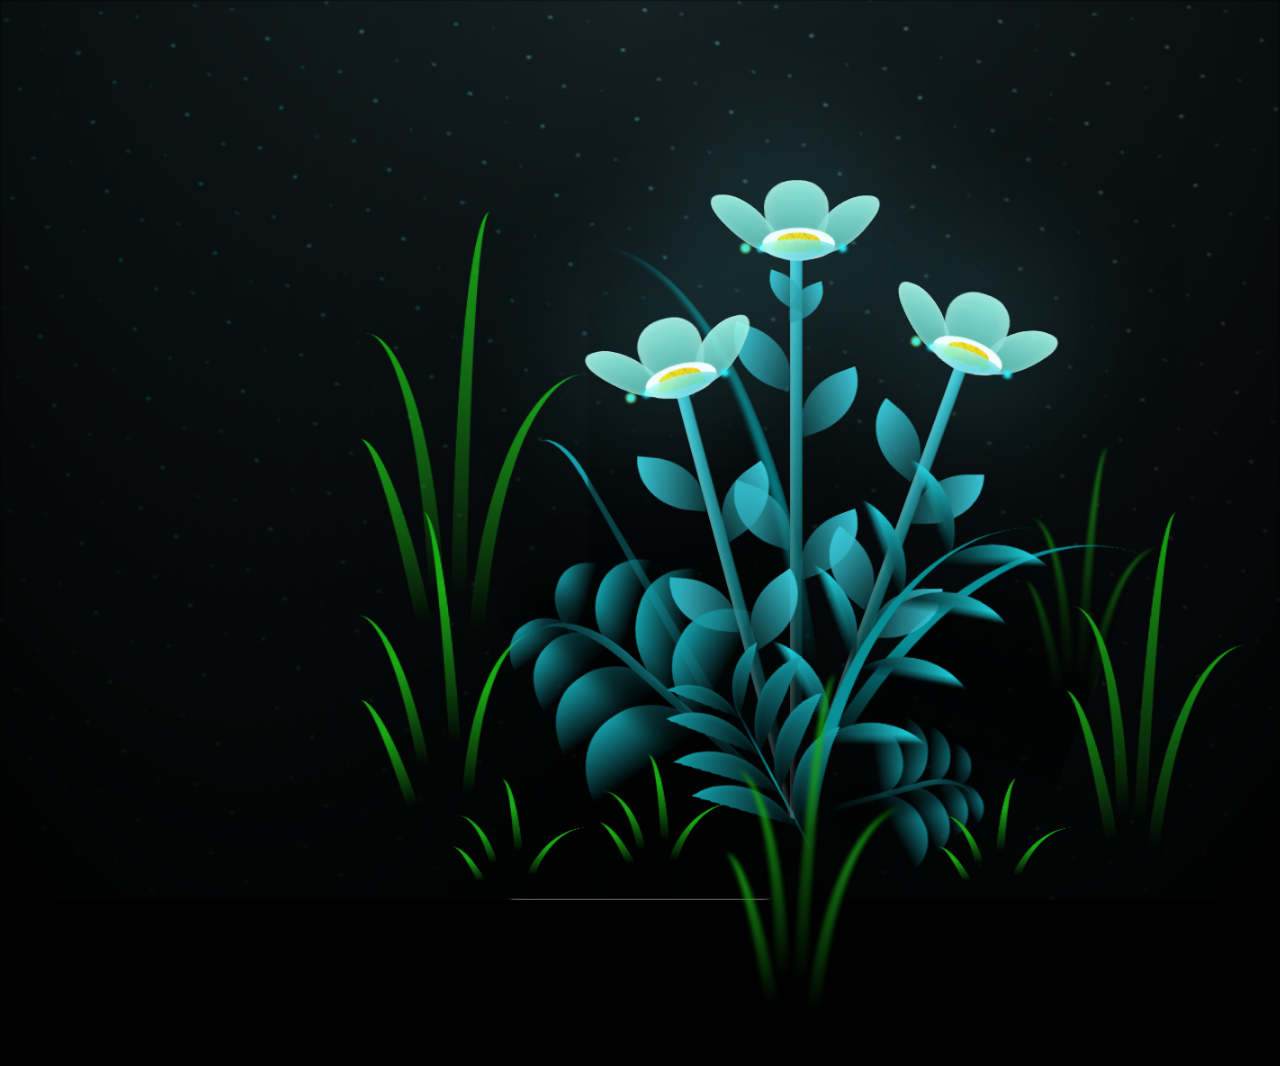
==== flower.html @ 0906700d "Update flower.html" ====
<!DOCTYPE html>
<html lang="en" >
<head>
  <meta charset="UTF-8">
  <title>my gift</title>
  
  <link rel="stylesheet" href="./flower.css">
 
</head>
<body>
<!-- partial:index.partial.html -->
    
<body class="not-loaded">
      <audio id="background-music" controls autoplay loop>
        <source src="fallen.mp3" type="audio/mp3"> </audio>
  
  <div class="night"></div>
  <div class="flowers">
    <div class="flower flower--1">
      <div class="flower__leafs flower__leafs--1">
        <div class="flower__leaf flower__leaf--1"></div>
        <div class="flower__leaf flower__leaf--2"></div>
        <div class="flower__leaf flower__leaf--3"></div>
        <div class="flower__leaf flower__leaf--4"></div>
        <div class="flower__white-circle"></div>

        <div class="flower__light flower__light--1"></div>
        <div class="flower__light flower__light--2"></div>
        <div class="flower__light flower__light--3"></div>
        <div class="flower__light flower__light--4"></div>
        <div class="flower__light flower__light--5"></div>
        <div class="flower__light flower__light--6"></div>
        <div class="flower__light flower__light--7"></div>
        <div class="flower__light flower__light--8"></div>

      </div>
      <div class="flower__line">
        <div class="flower__line__leaf flower__line__leaf--1"></div>
        <div class="flower__line__leaf flower__line__leaf--2"></div>
        <div class="flower__line__leaf flower__line__leaf--3"></div>
        <div class="flower__line__leaf flower__line__leaf--4"></div>
        <div class="flower__line__leaf flower__line__leaf--5"></div>
        <div class="flower__line__leaf flower__line__leaf--6"></div>
      </div>
    </div>

    <div class="flower flower--2">
      <div class="flower__leafs flower__leafs--2">
        <div class="flower__leaf flower__leaf--1"></div>
        <div class="flower__leaf flower__leaf--2"></div>
        <div class="flower__leaf flower__leaf--3"></div>
        <div class="flower__leaf flower__leaf--4"></div>
        <div class="flower__white-circle"></div>

        <div class="flower__light flower__light--1"></div>
        <div class="flower__light flower__light--2"></div>
        <div class="flower__light flower__light--3"></div>
        <div class="flower__light flower__light--4"></div>
        <div class="flower__light flower__light--5"></div>
        <div class="flower__light flower__light--6"></div>
        <div class="flower__light flower__light--7"></div>
        <div class="flower__light flower__light--8"></div>

      </div>
      <div class="flower__line">
        <div class="flower__line__leaf flower__line__leaf--1"></div>
        <div class="flower__line__leaf flower__line__leaf--2"></div>
        <div class="flower__line__leaf flower__line__leaf--3"></div>
        <div class="flower__line__leaf flower__line__leaf--4"></div>
      </div>
    </div>

    <div class="flower flower--3">
      <div class="flower__leafs flower__leafs--3">
        <div class="flower__leaf flower__leaf--1"></div>
        <div class="flower__leaf flower__leaf--2"></div>
        <div class="flower__leaf flower__leaf--3"></div>
        <div class="flower__leaf flower__leaf--4"></div>
        <div class="flower__white-circle"></div>

        <div class="flower__light flower__light--1"></div>
        <div class="flower__light flower__light--2"></div>
        <div class="flower__light flower__light--3"></div>
        <div class="flower__light flower__light--4"></div>
        <div class="flower__light flower__light--5"></div>
        <div class="flower__light flower__light--6"></div>
        <div class="flower__light flower__light--7"></div>
        <div class="flower__light flower__light--8"></div>

      </div>
      <div class="flower__line">
        <div class="flower__line__leaf flower__line__leaf--1"></div>
        <div class="flower__line__leaf flower__line__leaf--2"></div>
        <div class="flower__line__leaf flower__line__leaf--3"></div>
        <div class="flower__line__leaf flower__line__leaf--4"></div>
      </div>
    </div>

    <div class="grow-ans" style="--d:1.2s">
      <div class="flower__g-long">
        <div class="flower__g-long__top"></div>
        <div class="flower__g-long__bottom"></div>
      </div>
    </div>

    <div class="growing-grass">
      <div class="flower__grass flower__grass--1">
        <div class="flower__grass--top"></div>
        <div class="flower__grass--bottom"></div>
        <div class="flower__grass__leaf flower__grass__leaf--1"></div>
        <div class="flower__grass__leaf flower__grass__leaf--2"></div>
        <div class="flower__grass__leaf flower__grass__leaf--3"></div>
        <div class="flower__grass__leaf flower__grass__leaf--4"></div>
        <div class="flower__grass__leaf flower__grass__leaf--5"></div>
        <div class="flower__grass__leaf flower__grass__leaf--6"></div>
        <div class="flower__grass__leaf flower__grass__leaf--7"></div>
        <div class="flower__grass__leaf flower__grass__leaf--8"></div>
        <div class="flower__grass__overlay"></div>
      </div>
    </div>

    <div class="growing-grass">
      <div class="flower__grass flower__grass--2">
        <div class="flower__grass--top"></div>
        <div class="flower__grass--bottom"></div>
        <div class="flower__grass__leaf flower__grass__leaf--1"></div>
        <div class="flower__grass__leaf flower__grass__leaf--2"></div>
        <div class="flower__grass__leaf flower__grass__leaf--3"></div>
        <div class="flower__grass__leaf flower__grass__leaf--4"></div>
        <div class="flower__grass__leaf flower__grass__leaf--5"></div>
        <div class="flower__grass__leaf flower__grass__leaf--6"></div>
        <div class="flower__grass__leaf flower__grass__leaf--7"></div>
        <div class="flower__grass__leaf flower__grass__leaf--8"></div>
        <div class="flower__grass__overlay"></div>
      </div>
    </div>

    <div class="grow-ans" style="--d:2.4s">
      <div class="flower__g-right flower__g-right--1">
        <div class="leaf"></div>
      </div>
    </div>

    <div class="grow-ans" style="--d:2.8s">
      <div class="flower__g-right flower__g-right--2">
        <div class="leaf"></div>
      </div>
    </div>

    <div class="grow-ans" style="--d:2.8s">
      <div class="flower__g-front">
        <div class="flower__g-front__leaf-wrapper flower__g-front__leaf-wrapper--1">
          <div class="flower__g-front__leaf"></div>
        </div>
        <div class="flower__g-front__leaf-wrapper flower__g-front__leaf-wrapper--2">
          <div class="flower__g-front__leaf"></div>
        </div>
        <div class="flower__g-front__leaf-wrapper flower__g-front__leaf-wrapper--3">
          <div class="flower__g-front__leaf"></div>
        </div>
        <div class="flower__g-front__leaf-wrapper flower__g-front__leaf-wrapper--4">
          <div class="flower__g-front__leaf"></div>
        </div>
        <div class="flower__g-front__leaf-wrapper flower__g-front__leaf-wrapper--5">
          <div class="flower__g-front__leaf"></div>
        </div>
        <div class="flower__g-front__leaf-wrapper flower__g-front__leaf-wrapper--6">
          <div class="flower__g-front__leaf"></div>
        </div>
        <div class="flower__g-front__leaf-wrapper flower__g-front__leaf-wrapper--7">
          <div class="flower__g-front__leaf"></div>
        </div>
        <div class="flower__g-front__leaf-wrapper flower__g-front__leaf-wrapper--8">
          <div class="flower__g-front__leaf"></div>
        </div>
        <div class="flower__g-front__line"></div>
      </div>
    </div>

    <div class="grow-ans" style="--d:3.2s">
      <div class="flower__g-fr">
        <div class="leaf"></div>
        <div class="flower__g-fr__leaf flower__g-fr__leaf--1"></div>
        <div class="flower__g-fr__leaf flower__g-fr__leaf--2"></div>
        <div class="flower__g-fr__leaf flower__g-fr__leaf--3"></div>
        <div class="flower__g-fr__leaf flower__g-fr__leaf--4"></div>
        <div class="flower__g-fr__leaf flower__g-fr__leaf--5"></div>
        <div class="flower__g-fr__leaf flower__g-fr__leaf--6"></div>
        <div class="flower__g-fr__leaf flower__g-fr__leaf--7"></div>
        <div class="flower__g-fr__leaf flower__g-fr__leaf--8"></div>
      </div>
    </div>

    <div class="long-g long-g--0">
      <div class="grow-ans" style="--d:3s">
        <div class="leaf leaf--0"></div>
      </div>
      <div class="grow-ans" style="--d:2.2s">
        <div class="leaf leaf--1"></div>
      </div>
      <div class="grow-ans" style="--d:3.4s">
        <div class="leaf leaf--2"></div>
      </div>
      <div class="grow-ans" style="--d:3.6s">
        <div class="leaf leaf--3"></div>
      </div>
    </div>

    <div class="long-g long-g--1">
      <div class="grow-ans" style="--d:3.6s">
        <div class="leaf leaf--0"></div>
      </div>
      <div class="grow-ans" style="--d:3.8s">
        <div class="leaf leaf--1"></div>
      </div>
      <div class="grow-ans" style="--d:4s">
        <div class="leaf leaf--2"></div>
      </div>
      <div class="grow-ans" style="--d:4.2s">
        <div class="leaf leaf--3"></div>
      </div>
    </div>

    <div class="long-g long-g--2">
      <div class="grow-ans" style="--d:4s">
        <div class="leaf leaf--0"></div>
      </div>
      <div class="grow-ans" style="--d:4.2s">
        <div class="leaf leaf--1"></div>
      </div>
      <div class="grow-ans" style="--d:4.4s">
        <div class="leaf leaf--2"></div>
      </div>
      <div class="grow-ans" style="--d:4.6s">
        <div class="leaf leaf--3"></div>
      </div>
    </div>

    <div class="long-g long-g--3">
      <div class="grow-ans" style="--d:4s">
        <div class="leaf leaf--0"></div>
      </div>
      <div class="grow-ans" style="--d:4.2s">
        <div class="leaf leaf--1"></div>
      </div>
      <div class="grow-ans" style="--d:3s">
        <div class="leaf leaf--2"></div>
      </div>
      <div class="grow-ans" style="--d:3.6s">
        <div class="leaf leaf--3"></div>
      </div>
    </div>

    <div class="long-g long-g--4">
      <div class="grow-ans" style="--d:4s">
        <div class="leaf leaf--0"></div>
      </div>
      <div class="grow-ans" style="--d:4.2s">
        <div class="leaf leaf--1"></div>
      </div>
      <div class="grow-ans" style="--d:3s">
        <div class="leaf leaf--2"></div>
      </div>
      <div class="grow-ans" style="--d:3.6s">
        <div class="leaf leaf--3"></div>
      </div>
    </div>

    <div class="long-g long-g--5">
      <div class="grow-ans" style="--d:4s">
        <div class="leaf leaf--0"></div>
      </div>
      <div class="grow-ans" style="--d:4.2s">
        <div class="leaf leaf--1"></div>
      </div>
      <div class="grow-ans" style="--d:3s">
        <div class="leaf leaf--2"></div>
      </div>
      <div class="grow-ans" style="--d:3.6s">
        <div class="leaf leaf--3"></div>
      </div>
    </div>

    <div class="long-g long-g--6">
      <div class="grow-ans" style="--d:4.2s">
        <div class="leaf leaf--0"></div>
      </div>
      <div class="grow-ans" style="--d:4.4s">
        <div class="leaf leaf--1"></div>
      </div>
      <div class="grow-ans" style="--d:4.6s">
        <div class="leaf leaf--2"></div>
      </div>
      <div class="grow-ans" style="--d:4.8s">
        <div class="leaf leaf--3"></div>
      </div>
    </div>

    <div class="long-g long-g--7">
      <div class="grow-ans" style="--d:3s">
        <div class="leaf leaf--0"></div>
      </div>
      <div class="grow-ans" style="--d:3.2s">
        <div class="leaf leaf--1"></div>
      </div>
      <div class="grow-ans" style="--d:3.5s">
        <div class="leaf leaf--2"></div>
      </div>
      <div class="grow-ans" style="--d:3.6s">
        <div class="leaf leaf--3"></div>
      </div>
    </div>
  </div>
</body>
<!-- partial -->
  <script  src="./flower.js"></script>

</body>
</html>
---- flower.css ----
*,
*::after,
*::before {
  padding: 0;
  margin: 0;
  box-sizing: border-box;
}

:root {
  --dark-color: #000;
}

body {

  display: flex;
  align-items: flex-end;
  justify-content: center;
  min-height: 100vh;
  background-color: var(--dark-color);
  overflow: hidden;
  perspective: 1000px;
}

.night {
  position: fixed;
  left: 50%;
  top: 0;
  transform: translateX(-50%);
  width: 100%;
  height: 100%;
  filter: blur(0.1vmin);
  background-image: radial-gradient(ellipse at top, transparent 0%, var(--dark-color)), radial-gradient(ellipse at bottom, var(--dark-color), rgba(145, 233, 255, 0.2)), repeating-linear-gradient(220deg, black 0px, black 19px, transparent 19px, transparent 22px), repeating-linear-gradient(189deg, black 0px, black 19px, transparent 19px, transparent 22px), repeating-linear-gradient(148deg, black 0px, black 19px, transparent 19px, transparent 22px), linear-gradient(90deg, #00fffa, #f0f0f0);
}

.flowers {
  position: relative;
  transform: scale(0.9);
}

.flower {
  position: absolute;
  bottom: 10vmin;
  transform-origin: bottom center;
  z-index: 10;
  --fl-speed: 0.8s;
}
.flower--1 {
  animation: moving-flower-1 4s linear infinite;
}
.flower--1 .flower__line {
  height: 70vmin;
  animation-delay: 0.3s;
}
.flower--1 .flower__line__leaf--1 {
  animation: blooming-leaf-right var(--fl-speed) 1.6s backwards;
}
.flower--1 .flower__line__leaf--2 {
  animation: blooming-leaf-right var(--fl-speed) 1.4s backwards;
}
.flower--1 .flower__line__leaf--3 {
  animation: blooming-leaf-left var(--fl-speed) 1.2s backwards;
}
.flower--1 .flower__line__leaf--4 {
  animation: blooming-leaf-left var(--fl-speed) 1s backwards;
}
.flower--1 .flower__line__leaf--5 {
  animation: blooming-leaf-right var(--fl-speed) 1.8s backwards;
}
.flower--1 .flower__line__leaf--6 {
  animation: blooming-leaf-left var(--fl-speed) 2s backwards;
}
.flower--2 {
  left: 50%;
  transform: rotate(20deg);
  animation: moving-flower-2 4s linear infinite;
}
.flower--2 .flower__line {
  height: 60vmin;
  animation-delay: 0.6s;
}
.flower--2 .flower__line__leaf--1 {
  animation: blooming-leaf-right var(--fl-speed) 1.9s backwards;
}
.flower--2 .flower__line__leaf--2 {
  animation: blooming-leaf-right var(--fl-speed) 1.7s backwards;
}
.flower--2 .flower__line__leaf--3 {
  animation: blooming-leaf-left var(--fl-speed) 1.5s backwards;
}
.flower--2 .flower__line__leaf--4 {
  animation: blooming-leaf-left var(--fl-speed) 1.3s backwards;
}
.flower--3 {
  left: 50%;
  transform: rotate(-15deg);
  animation: moving-flower-3 4s linear infinite;
}
.flower--3 .flower__line {
  animation-delay: 0.9s;
}
.flower--3 .flower__line__leaf--1 {
  animation: blooming-leaf-right var(--fl-speed) 2.5s backwards;
}
.flower--3 .flower__line__leaf--2 {
  animation: blooming-leaf-right var(--fl-speed) 2.3s backwards;
}
.flower--3 .flower__line__leaf--3 {
  animation: blooming-leaf-left var(--fl-speed) 2.1s backwards;
}
.flower--3 .flower__line__leaf--4 {
  animation: blooming-leaf-left var(--fl-speed) 1.9s backwards;
}
.flower__leafs {
  position: relative;
  animation: blooming-flower 2s backwards;
}
.flower__leafs--1 {
  animation-delay: 1.1s;
}
.flower__leafs--2 {
  animation-delay: 1.4s;
}
.flower__leafs--3 {
  animation-delay: 1.7s;
}
.flower__leafs::after {
  content: "";
  position: absolute;
  left: 0;
  top: 0;
  transform: translate(-50%, -100%);
  width: 8vmin;
  height: 8vmin;
  background-color: #6bf0ff;
  filter: blur(10vmin);
}
.flower__leaf {
  position: absolute;
  bottom: 0;
  left: 50%;
  width: 8vmin;
  height: 11vmin;
  border-radius: 51% 49% 47% 53%/44% 45% 55% 69%;
  background-color: #a7ffee;
  background-image: linear-gradient(to top, #54b8aa, #a7ffee);
  transform-origin: bottom center;
  opacity: 0.9;
  box-shadow: inset 0 0 2vmin rgba(255, 255, 255, 0.5);
}
.flower__leaf--1 {
  transform: translate(-10%, 1%) rotateY(40deg) rotateX(-50deg);
}
.flower__leaf--2 {
  transform: translate(-50%, -4%) rotateX(40deg);
}
.flower__leaf--3 {
  transform: translate(-90%, 0%) rotateY(45deg) rotateX(50deg);
}
.flower__leaf--4 {
  width: 8vmin;
  height: 8vmin;
  transform-origin: bottom left;
  border-radius: 4vmin 10vmin 4vmin 4vmin;
  transform: translate(0%, 18%) rotateX(70deg) rotate(-43deg);
  background-image: linear-gradient(to top, #39c6d6, #a7ffee);
  z-index: 1;
  opacity: 0.8;
}
.flower__white-circle {
  position: absolute;
  left: -3.5vmin;
  top: -3vmin;
  width: 9vmin;
  height: 4vmin;
  border-radius: 50%;
  background-color: #fff;
}
.flower__white-circle::after {
  content: "";
  position: absolute;
  left: 50%;
  top: 45%;
  transform: translate(-50%, -50%);
  width: 60%;
  height: 60%;
  border-radius: inherit;
  background-image: repeating-linear-gradient(135deg, rgba(0, 0, 0, 0.03) 0px, rgba(0, 0, 0, 0.03) 1px, transparent 1px, transparent 12px), repeating-linear-gradient(45deg, rgba(0, 0, 0, 0.03) 0px, rgba(0, 0, 0, 0.03) 1px, transparent 1px, transparent 12px), repeating-linear-gradient(67.5deg, rgba(0, 0, 0, 0.03) 0px, rgba(0, 0, 0, 0.03) 1px, transparent 1px, transparent 12px), repeating-linear-gradient(135deg, rgba(0, 0, 0, 0.03) 0px, rgba(0, 0, 0, 0.03) 1px, transparent 1px, transparent 12px), repeating-linear-gradient(45deg, rgba(0, 0, 0, 0.03) 0px, rgba(0, 0, 0, 0.03) 1px, transparent 1px, transparent 12px), repeating-linear-gradient(112.5deg, rgba(0, 0, 0, 0.03) 0px, rgba(0, 0, 0, 0.03) 1px, transparent 1px, transparent 12px), repeating-linear-gradient(112.5deg, rgba(0, 0, 0, 0.03) 0px, rgba(0, 0, 0, 0.03) 1px, transparent 1px, transparent 12px), repeating-linear-gradient(45deg, rgba(0, 0, 0, 0.03) 0px, rgba(0, 0, 0, 0.03) 1px, transparent 1px, transparent 12px), repeating-linear-gradient(22.5deg, rgba(0, 0, 0, 0.03) 0px, rgba(0, 0, 0, 0.03) 1px, transparent 1px, transparent 12px), repeating-linear-gradient(45deg, rgba(0, 0, 0, 0.03) 0px, rgba(0, 0, 0, 0.03) 1px, transparent 1px, transparent 12px), repeating-linear-gradient(22.5deg, rgba(0, 0, 0, 0.03) 0px, rgba(0, 0, 0, 0.03) 1px, transparent 1px, transparent 12px), repeating-linear-gradient(135deg, rgba(0, 0, 0, 0.03) 0px, rgba(0, 0, 0, 0.03) 1px, transparent 1px, transparent 12px), repeating-linear-gradient(157.5deg, rgba(0, 0, 0, 0.03) 0px, rgba(0, 0, 0, 0.03) 1px, transparent 1px, transparent 12px), repeating-linear-gradient(67.5deg, rgba(0, 0, 0, 0.03) 0px, rgba(0, 0, 0, 0.03) 1px, transparent 1px, transparent 12px), repeating-linear-gradient(67.5deg, rgba(0, 0, 0, 0.03) 0px, rgba(0, 0, 0, 0.03) 1px, transparent 1px, transparent 12px), linear-gradient(90deg, #ffeb12, #ffce00);
}
.flower__line {
  height: 55vmin;
  width: 1.5vmin;
  background-image: linear-gradient(to left, rgba(0, 0, 0, 0.2), transparent, rgba(255, 255, 255, 0.2)), linear-gradient(to top, transparent 10%, #14757a, #39c6d6);
  box-shadow: inset 0 0 2px rgba(0, 0, 0, 0.5);
  animation: grow-flower-tree 4s backwards;
}
.flower__line__leaf {
  --w: 7vmin;
  --h: calc(var(--w) + 2vmin);
  position: absolute;
  top: 20%;
  left: 90%;
  width: var(--w);
  height: var(--h);
  border-top-right-radius: var(--h);
  border-bottom-left-radius: var(--h);
  background-image: linear-gradient(to top, rgba(20, 117, 122, 0.4), #39c6d6);
}
.flower__line__leaf--1 {
  transform: rotate(70deg) rotateY(30deg);
}
.flower__line__leaf--2 {
  top: 45%;
  transform: rotate(70deg) rotateY(30deg);
}
.flower__line__leaf--3, .flower__line__leaf--4, .flower__line__leaf--6 {
  border-top-right-radius: 0;
  border-bottom-left-radius: 0;
  border-top-left-radius: var(--h);
  border-bottom-right-radius: var(--h);
  left: -460%;
  top: 12%;
  transform: rotate(-70deg) rotateY(30deg);
}
.flower__line__leaf--4 {
  top: 40%;
}
.flower__line__leaf--5 {
  top: 0;
  transform-origin: left;
  transform: rotate(70deg) rotateY(30deg) scale(0.6);
}
.flower__line__leaf--6 {
  top: -2%;
  left: -450%;
  transform-origin: right;
  transform: rotate(-70deg) rotateY(30deg) scale(0.6);
}
.flower__light {
  position: absolute;
  bottom: 0vmin;
  width: 1vmin;
  height: 1vmin;
  background-color: #fffb00;
  border-radius: 50%;
  filter: blur(0.2vmin);
  animation: light-ans 4s linear infinite backwards;
}
.flower__light:nth-child(odd) {
  background-color: #23f0ff;
}
.flower__light--1 {
  left: -2vmin;
  animation-delay: 1s;
}
.flower__light--2 {
  left: 3vmin;
  animation-delay: 0.5s;
}
.flower__light--3 {
  left: -6vmin;
  animation-delay: 0.3s;
}
.flower__light--4 {
  left: 6vmin;
  animation-delay: 0.9s;
}
.flower__light--5 {
  left: -1vmin;
  animation-delay: 1.5s;
}
.flower__light--6 {
  left: -4vmin;
  animation-delay: 3s;
}
.flower__light--7 {
  left: 3vmin;
  animation-delay: 2s;
}
.flower__light--8 {
  left: -6vmin;
  animation-delay: 3.5s;
}
.flower__grass {
  --c: #159faa;
  --line-w: 1.5vmin;
  position: absolute;
  bottom: 12vmin;
  left: -7vmin;
  display: flex;
  flex-direction: column;
  align-items: flex-end;
  z-index: 20;
  transform-origin: bottom center;
  transform: rotate(-48deg) rotateY(40deg);
}
.flower__grass--1 {
  animation: moving-grass 2s linear infinite;
}
.flower__grass--2 {
  left: 2vmin;
  bottom: 10vmin;
  transform: scale(0.5) rotate(75deg) rotateX(10deg) rotateY(-200deg);
  opacity: 0.8;
  z-index: 0;
  animation: moving-grass--2 1.5s linear infinite;
}
.flower__grass--top {
  width: 7vmin;
  height: 10vmin;
  border-top-right-radius: 100%;
  border-right: var(--line-w) solid var(--c);
  transform-origin: bottom center;
  transform: rotate(-2deg);
}
.flower__grass--bottom {
  margin-top: -2px;
  width: var(--line-w);
  height: 25vmin;
  background-image: linear-gradient(to top, transparent, var(--c));
}
.flower__grass__leaf {
  --size: 10vmin;
  position: absolute;
  width: calc(var(--size) * 2.1);
  height: var(--size);
  border-top-left-radius: var(--size);
  border-top-right-radius: var(--size);
  background-image: linear-gradient(to top, transparent, transparent 30%, var(--c));
  z-index: 100;
}
.flower__grass__leaf--1 {
  top: -6%;
  left: 30%;
  --size: 6vmin;
  transform: rotate(-20deg);
  animation: growing-grass-ans--1 2s 2.6s backwards;
}
@keyframes growing-grass-ans--1 {
  0% {
    transform-origin: bottom left;
    transform: rotate(-20deg) scale(0);
  }
}
.flower__grass__leaf--2 {
  top: -5%;
  left: -110%;
  --size: 6vmin;
  transform: rotate(10deg);
  animation: growing-grass-ans--2 2s 2.4s linear backwards;
}
@keyframes growing-grass-ans--2 {
  0% {
    transform-origin: bottom right;
    transform: rotate(10deg) scale(0);
  }
}
.flower__grass__leaf--3 {
  top: 5%;
  left: 60%;
  --size: 8vmin;
  transform: rotate(-18deg) rotateX(-20deg);
  animation: growing-grass-ans--3 2s 2.2s linear backwards;
}
@keyframes growing-grass-ans--3 {
  0% {
    transform-origin: bottom left;
    transform: rotate(-18deg) rotateX(-20deg) scale(0);
  }
}
.flower__grass__leaf--4 {
  top: 6%;
  left: -135%;
  --size: 8vmin;
  transform: rotate(2deg);
  animation: growing-grass-ans--4 2s 2s linear backwards;
}
@keyframes growing-grass-ans--4 {
  0% {
    transform-origin: bottom right;
    transform: rotate(2deg) scale(0);
  }
}
.flower__grass__leaf--5 {
  top: 20%;
  left: 60%;
  --size: 10vmin;
  transform: rotate(-24deg) rotateX(-20deg);
  animation: growing-grass-ans--5 2s 1.8s linear backwards;
}
@keyframes growing-grass-ans--5 {
  0% {
    transform-origin: bottom left;
    transform: rotate(-24deg) rotateX(-20deg) scale(0);
  }
}
.flower__grass__leaf--6 {
  top: 22%;
  left: -180%;
  --size: 10vmin;
  transform: rotate(10deg);
  animation: growing-grass-ans--6 2s 1.6s linear backwards;
}
@keyframes growing-grass-ans--6 {
  0% {
    transform-origin: bottom right;
    transform: rotate(10deg) scale(0);
  }
}
.flower__grass__leaf--7 {
  top: 39%;
  left: 70%;
  --size: 10vmin;
  transform: rotate(-10deg);
  animation: growing-grass-ans--7 2s 1.4s linear backwards;
}
@keyframes growing-grass-ans--7 {
  0% {
    transform-origin: bottom left;
    transform: rotate(-10deg) scale(0);
  }
}
.flower__grass__leaf--8 {
  top: 40%;
  left: -215%;
  --size: 11vmin;
  transform: rotate(10deg);
  animation: growing-grass-ans--8 2s 1.2s linear backwards;
}
@keyframes growing-grass-ans--8 {
  0% {
    transform-origin: bottom right;
    transform: rotate(10deg) scale(0);
  }
}
.flower__grass__overlay {
  position: absolute;
  top: -10%;
  right: 0%;
  width: 100%;
  height: 100%;
  background-color: rgba(0, 0, 0, 0.6);
  filter: blur(1.5vmin);
  z-index: 100;
}
.flower__g-long {
  --w: 2vmin;
  --h: 6vmin;
  --c: #159faa;
  position: absolute;
  bottom: 10vmin;
  left: -3vmin;
  transform-origin: bottom center;
  transform: rotate(-30deg) rotateY(-20deg);
  display: flex;
  flex-direction: column;
  align-items: flex-end;
  animation: flower-g-long-ans 3s linear infinite;
}
@keyframes flower-g-long-ans {
  0%, 100% {
    transform: rotate(-30deg) rotateY(-20deg);
  }
  50% {
    transform: rotate(-32deg) rotateY(-20deg);
  }
}
.flower__g-long__top {
  top: calc(var(--h) * -1);
  width: calc(var(--w) + 1vmin);
  height: var(--h);
  border-top-right-radius: 100%;
  border-right: 0.7vmin solid var(--c);
  transform: translate(-0.7vmin, 1vmin);
}
.flower__g-long__bottom {
  width: var(--w);
  height: 50vmin;
  transform-origin: bottom center;
  background-image: linear-gradient(to top, transparent 30%, var(--c));
  box-shadow: inset 0 0 2px rgba(0, 0, 0, 0.5);
  clip-path: polygon(35% 0, 65% 1%, 100% 100%, 0% 100%);
}
.flower__g-right {
  position: absolute;
  bottom: 6vmin;
  left: -2vmin;
  transform-origin: bottom left;
  transform: rotate(20deg);
}
.flower__g-right .leaf {
  width: 30vmin;
  height: 50vmin;
  border-top-left-radius: 100%;
  border-left: 2vmin solid #079097;
  background-image: linear-gradient(to bottom, transparent, var(--dark-color) 60%);
  -webkit-mask-image: linear-gradient(to top, transparent 30%, #079097 60%);
}
.flower__g-right--1 {
  animation: flower-g-right-ans 2.5s linear infinite;
}
.flower__g-right--2 {
  left: 5vmin;
  transform: rotateY(-180deg);
  animation: flower-g-right-ans--2 3s linear infinite;
}
.flower__g-right--2 .leaf {
  height: 75vmin;
  filter: blur(0.3vmin);
  opacity: 0.8;
}
@keyframes flower-g-right-ans {
  0%, 100% {
    transform: rotate(20deg);
  }
  50% {
    transform: rotate(24deg) rotateX(-20deg);
  }
}
@keyframes flower-g-right-ans--2 {
  0%, 100% {
    transform: rotateY(-180deg) rotate(0deg) rotateX(-20deg);
  }
  50% {
    transform: rotateY(-180deg) rotate(6deg) rotateX(-20deg);
  }
}
.flower__g-front {
  position: absolute;
  bottom: 6vmin;
  left: 2.5vmin;
  z-index: 100;
  transform-origin: bottom center;
  transform: rotate(-28deg) rotateY(30deg) scale(1.04);
  animation: flower__g-front-ans 2s linear infinite;
}
@keyframes flower__g-front-ans {
  0%, 100% {
    transform: rotate(-28deg) rotateY(30deg) scale(1.04);
  }
  50% {
    transform: rotate(-35deg) rotateY(40deg) scale(1.04);
  }
}
.flower__g-front__line {
  width: 0.3vmin;
  height: 20vmin;
  background-image: linear-gradient(to top, transparent, #079097, transparent 100%);
  position: relative;
}
.flower__g-front__leaf-wrapper {
  position: absolute;
  top: 0;
  left: 0;
  transform-origin: bottom left;
  transform: rotate(10deg);
}
.flower__g-front__leaf-wrapper:nth-child(even) {
  left: 0vmin;
  transform: rotateY(-180deg) rotate(5deg);
  animation: flower__g-front__leaf-left-ans 1s ease-in backwards;
}
.flower__g-front__leaf-wrapper:nth-child(odd) {
  animation: flower__g-front__leaf-ans 1s ease-in backwards;
}
.flower__g-front__leaf-wrapper--1 {
  top: -8vmin;
  transform: scale(0.7);
  animation: flower__g-front__leaf-ans 1s 5.5s ease-in backwards !important;
}
.flower__g-front__leaf-wrapper--2 {
  top: -8vmin;
  transform: rotateY(-180deg) scale(0.7) !important;
  animation: flower__g-front__leaf-left-ans-2 1s 4.6s ease-in backwards !important;
}
.flower__g-front__leaf-wrapper--3 {
  top: -3vmin;
  animation: flower__g-front__leaf-ans 1s 4.6s ease-in backwards;
}
.flower__g-front__leaf-wrapper--4 {
  top: -3vmin;
  transform: rotateY(-180deg) scale(0.9) !important;
  animation: flower__g-front__leaf-left-ans-2 1s 4.6s ease-in backwards !important;
}
@keyframes flower__g-front__leaf-left-ans-2 {
  0% {
    transform: rotateY(-180deg) scale(0);
  }
}
.flower__g-front__leaf-wrapper--5, .flower__g-front__leaf-wrapper--6 {
  top: 2vmin;
}
.flower__g-front__leaf-wrapper--7, .flower__g-front__leaf-wrapper--8 {
  top: 6.5vmin;
}
.flower__g-front__leaf-wrapper--2 {
  animation-delay: 5.2s !important;
}
.flower__g-front__leaf-wrapper--3 {
  animation-delay: 4.9s !important;
}
.flower__g-front__leaf-wrapper--5 {
  animation-delay: 4.3s !important;
}
.flower__g-front__leaf-wrapper--6 {
  animation-delay: 4.1s !important;
}
.flower__g-front__leaf-wrapper--7 {
  animation-delay: 3.8s !important;
}
.flower__g-front__leaf-wrapper--8 {
  animation-delay: 3.5s !important;
}
@keyframes flower__g-front__leaf-ans {
  0% {
    transform: rotate(10deg) scale(0);
  }
}
@keyframes flower__g-front__leaf-left-ans {
  0% {
    transform: rotateY(-180deg) rotate(5deg) scale(0);
  }
}
.flower__g-front__leaf {
  width: 10vmin;
  height: 10vmin;
  border-radius: 100% 0% 0% 100%/100% 100% 0% 0%;
  box-shadow: inset 0 2px 1vmin rgba(44, 238, 252, 0.2);
  background-image: linear-gradient(to bottom left, transparent, var(--dark-color)), linear-gradient(to bottom right, #159faa 50%, transparent 50%, transparent);
  -webkit-mask-image: linear-gradient(to bottom right, #159faa 50%, transparent 50%, transparent);
  mask-image: linear-gradient(to bottom right, #159faa 50%, transparent 50%, transparent);
}
.flower__g-fr {
  position: absolute;
  bottom: -4vmin;
  left: vmin;
  transform-origin: bottom left;
  z-index: 10;
  animation: flower__g-fr-ans 2s linear infinite;
}
@keyframes flower__g-fr-ans {
  0%, 100% {
    transform: rotate(2deg);
  }
  50% {
    transform: rotate(4deg);
  }
}
.flower__g-fr .leaf {
  width: 30vmin;
  height: 50vmin;
  border-top-left-radius: 100%;
  border-left: 2vmin solid #079097;
  -webkit-mask-image: linear-gradient(to top, transparent 25%, #079097 50%);
  position: relative;
  z-index: 1;
}
.flower__g-fr__leaf {
  position: absolute;
  top: 0;
  left: 0;
  width: 10vmin;
  height: 10vmin;
  border-radius: 100% 0% 0% 100%/100% 100% 0% 0%;
  box-shadow: inset 0 2px 1vmin rgba(44, 238, 252, 0.2);
  background-image: linear-gradient(to bottom left, transparent, var(--dark-color) 98%), linear-gradient(to bottom right, #23f0ff 45%, transparent 50%, transparent);
  -webkit-mask-image: linear-gradient(135deg, #159faa 40%, transparent 50%, transparent);
}
.flower__g-fr__leaf--1 {
  left: 20vmin;
  transform: rotate(45deg);
  animation: flower__g-fr-leaft-ans-1 0.5s 5.2s linear backwards;
}
@keyframes flower__g-fr-leaft-ans-1 {
  0% {
    transform-origin: left;
    transform: rotate(45deg) scale(0);
  }
}
.flower__g-fr__leaf--2 {
  left: 12vmin;
  top: -7vmin;
  transform: rotate(25deg) rotateY(-180deg);
  animation: flower__g-fr-leaft-ans-6 0.5s 5s linear backwards;
}
.flower__g-fr__leaf--3 {
  left: 15vmin;
  top: 6vmin;
  transform: rotate(55deg);
  animation: flower__g-fr-leaft-ans-5 0.5s 4.8s linear backwards;
}
.flower__g-fr__leaf--4 {
  left: 6vmin;
  top: -2vmin;
  transform: rotate(25deg) rotateY(-180deg);
  animation: flower__g-fr-leaft-ans-6 0.5s 4.6s linear backwards;
}
.flower__g-fr__leaf--5 {
  left: 10vmin;
  top: 14vmin;
  transform: rotate(55deg);
  animation: flower__g-fr-leaft-ans-5 0.5s 4.4s linear backwards;
}
@keyframes flower__g-fr-leaft-ans-5 {
  0% {
    transform-origin: left;
    transform: rotate(55deg) scale(0);
  }
}
.flower__g-fr__leaf--6 {
  left: 0vmin;
  top: 6vmin;
  transform: rotate(25deg) rotateY(-180deg);
  animation: flower__g-fr-leaft-ans-6 0.5s 4.2s linear backwards;
}
@keyframes flower__g-fr-leaft-ans-6 {
  0% {
    transform-origin: right;
    transform: rotate(25deg) rotateY(-180deg) scale(0);
  }
}
.flower__g-fr__leaf--7 {
  left: 5vmin;
  top: 22vmin;
  transform: rotate(45deg);
  animation: flower__g-fr-leaft-ans-7 0.5s 4s linear backwards;
}
@keyframes flower__g-fr-leaft-ans-7 {
  0% {
    transform-origin: left;
    transform: rotate(45deg) scale(0);
  }
}
.flower__g-fr__leaf--8 {
  left: -4vmin;
  top: 15vmin;
  transform: rotate(15deg) rotateY(-180deg);
  animation: flower__g-fr-leaft-ans-8 0.5s 3.8s linear backwards;
}
@keyframes flower__g-fr-leaft-ans-8 {
  0% {
    transform-origin: right;
    transform: rotate(15deg) rotateY(-180deg) scale(0);
  }
}

.long-g {
  position: absolute;
  bottom: 25vmin;
  left: -42vmin;
  transform-origin: bottom left;
}
.long-g--1 {
  bottom: 0vmin;
  transform: scale(0.8) rotate(-5deg);
}
.long-g--1 .leaf {
  -webkit-mask-image: linear-gradient(to top, transparent 40%, #079097 80%) !important;
}
.long-g--1 .leaf--1 {
  --w: 5vmin;
  --h: 60vmin;
  left: -2vmin;
  transform: rotate(3deg) rotateY(-180deg);
}
.long-g--2, .long-g--3 {
  bottom: -3vmin;
  left: -35vmin;
  transform-origin: center;
  transform: scale(0.6) rotateX(60deg);
}
.long-g--2 .leaf, .long-g--3 .leaf {
  -webkit-mask-image: linear-gradient(to top, transparent 50%, #079097 80%) !important;
}
.long-g--2 .leaf--1, .long-g--3 .leaf--1 {
  left: -1vmin;
  transform: rotateY(-180deg);
}
.long-g--3 {
  left: -17vmin;
  bottom: 0vmin;
}
.long-g--3 .leaf {
  -webkit-mask-image: linear-gradient(to top, transparent 40%, #079097 80%) !important;
}
.long-g--4 {
  left: 25vmin;
  bottom: -3vmin;
  transform-origin: center;
  transform: scale(0.6) rotateX(60deg);
}
.long-g--4 .leaf {
  -webkit-mask-image: linear-gradient(to top, transparent 50%, #079097 80%) !important;
}
.long-g--5 {
  left: 42vmin;
  bottom: 0vmin;
  transform: scale(0.8) rotate(2deg);
}
.long-g--6 {
  left: 0vmin;
  bottom: -20vmin;
  z-index: 100;
  filter: blur(0.3vmin);
  transform: scale(0.8) rotate(2deg);
}
.long-g--7 {
  left: 35vmin;
  bottom: 20vmin;
  z-index: -1;
  filter: blur(0.3vmin);
  transform: scale(0.6) rotate(2deg);
  opacity: 0.7;
}
.long-g .leaf {
  --w: 15vmin;
  --h: 40vmin;
  --c: #1aaa15;
  position: absolute;
  bottom: 0;
  width: var(--w);
  height: var(--h);
  border-top-left-radius: 100%;
  border-left: 2vmin solid var(--c);
  -webkit-mask-image: linear-gradient(to top, transparent 20%, var(--dark-color));
  transform-origin: bottom center;
}
.long-g .leaf--0 {
  left: 2vmin;
  animation: leaf-ans-1 4s linear infinite;
}
.long-g .leaf--1 {
  --w: 5vmin;
  --h: 60vmin;
  animation: leaf-ans-1 4s linear infinite;
}
.long-g .leaf--2 {
  --w: 10vmin;
  --h: 40vmin;
  left: -0.5vmin;
  bottom: 5vmin;
  transform-origin: bottom left;
  transform: rotateY(-180deg);
  animation: leaf-ans-2 3s linear infinite;
}
.long-g .leaf--3 {
  --w: 5vmin;
  --h: 30vmin;
  left: -1vmin;
  bottom: 3.2vmin;
  transform-origin: bottom left;
  transform: rotate(-10deg) rotateY(-180deg);
  animation: leaf-ans-3 3s linear infinite;
}

@keyframes leaf-ans-1 {
  0%, 100% {
    transform: rotate(-5deg) scale(1);
  }
  50% {
    transform: rotate(5deg) scale(1.1);
  }
}
@keyframes leaf-ans-2 {
  0%, 100% {
    transform: rotateY(-180deg) rotate(5deg);
  }
  50% {
    transform: rotateY(-180deg) rotate(0deg) scale(1.1);
  }
}
@keyframes leaf-ans-3 {
  0%, 100% {
    transform: rotate(-10deg) rotateY(-180deg);
  }
  50% {
    transform: rotate(-20deg) rotateY(-180deg);
  }
}
.grow-ans {
  animation: grow-ans 2s var(--d) backwards;
}

@keyframes grow-ans {
  0% {
    transform: scale(0);
    opacity: 0;
  }
}
@keyframes light-ans {
  0% {
    opacity: 0;
    transform: translateY(0vmin);
  }
  25% {
    opacity: 1;
    transform: translateY(-5vmin) translateX(-2vmin);
  }
  50% {
    opacity: 1;
    transform: translateY(-15vmin) translateX(2vmin);
    filter: blur(0.2vmin);
  }
  75% {
    transform: translateY(-20vmin) translateX(-2vmin);
    filter: blur(0.2vmin);
  }
  100% {
    transform: translateY(-30vmin);
    opacity: 0;
    filter: blur(1vmin);
  }
}
@keyframes moving-flower-1 {
  0%, 100% {
    transform: rotate(2deg);
  }
  50% {
    transform: rotate(-2deg);
  }
}
@keyframes moving-flower-2 {
  0%, 100% {
    transform: rotate(18deg);
  }
  50% {
    transform: rotate(14deg);
  }
}
@keyframes moving-flower-3 {
  0%, 100% {
    transform: rotate(-18deg);
  }
  50% {
    transform: rotate(-20deg) rotateY(-10deg);
  }
}
@keyframes blooming-leaf-right {
  0% {
    transform-origin: left;
    transform: rotate(70deg) rotateY(30deg) scale(0);
  }
}
@keyframes blooming-leaf-left {
  0% {
    transform-origin: right;
    transform: rotate(-70deg) rotateY(30deg) scale(0);
  }
}
@keyframes grow-flower-tree {
  0% {
    height: 0;
    border-radius: 1vmin;
  }
}
@keyframes blooming-flower {
  0% {
    transform: scale(0);
  }
}
@keyframes moving-grass {
  0%, 100% {
    transform: rotate(-48deg) rotateY(40deg);
  }
  50% {
    transform: rotate(-50deg) rotateY(40deg);
  }
}
@keyframes moving-grass--2 {
  0%, 100% {
    transform: scale(0.5) rotate(75deg) rotateX(10deg) rotateY(-200deg);
  }
  50% {
    transform: scale(0.5) rotate(79deg) rotateX(10deg) rotateY(-200deg);
  }
}
.growing-grass {
  animation: growing-grass-ans 1s 2s backwards;
}

@keyframes growing-grass-ans {
  0% {
    transform: scale(0);
  }
}
.not-loaded * {
  animation-play-state: paused !important;
}
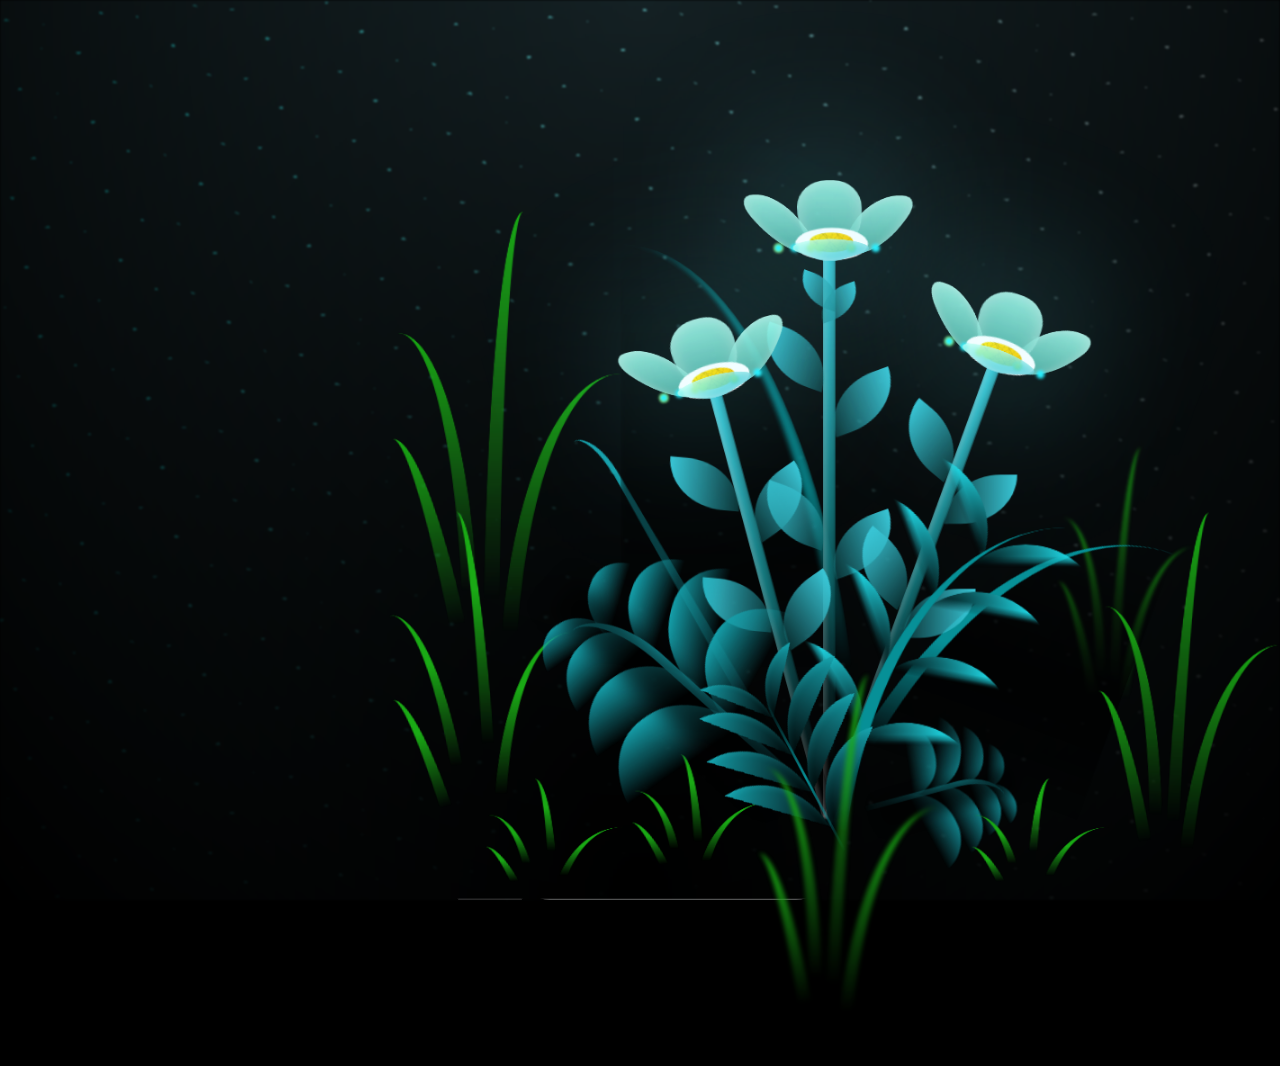
==== commit 955d3c6b: "Update flower.html" ====
--- a/flower.html
+++ b/flower.html
@@ -11,9 +11,19 @@
 <!-- partial:index.partial.html -->
     
 <body class="not-loaded">
-      <audio id="background-music" controls autoplay loop>
-        <source src="fallen.mp3" type="audio/mp3"> </audio>
-  
+<button onclick="startAudio()">Play Audio</button>
+<audio id="background-music" controls loop>
+    <source src="fallen.mp3" type="audio/mp3">
+    Your browser does not support the audio element.
+</audio>
+
+<script>
+    function startAudio() {
+        var audio = document.getElementById("background-music");
+        audio.play();
+    }
+</script>
+
   <div class="night"></div>
   <div class="flowers">
     <div class="flower flower--1">
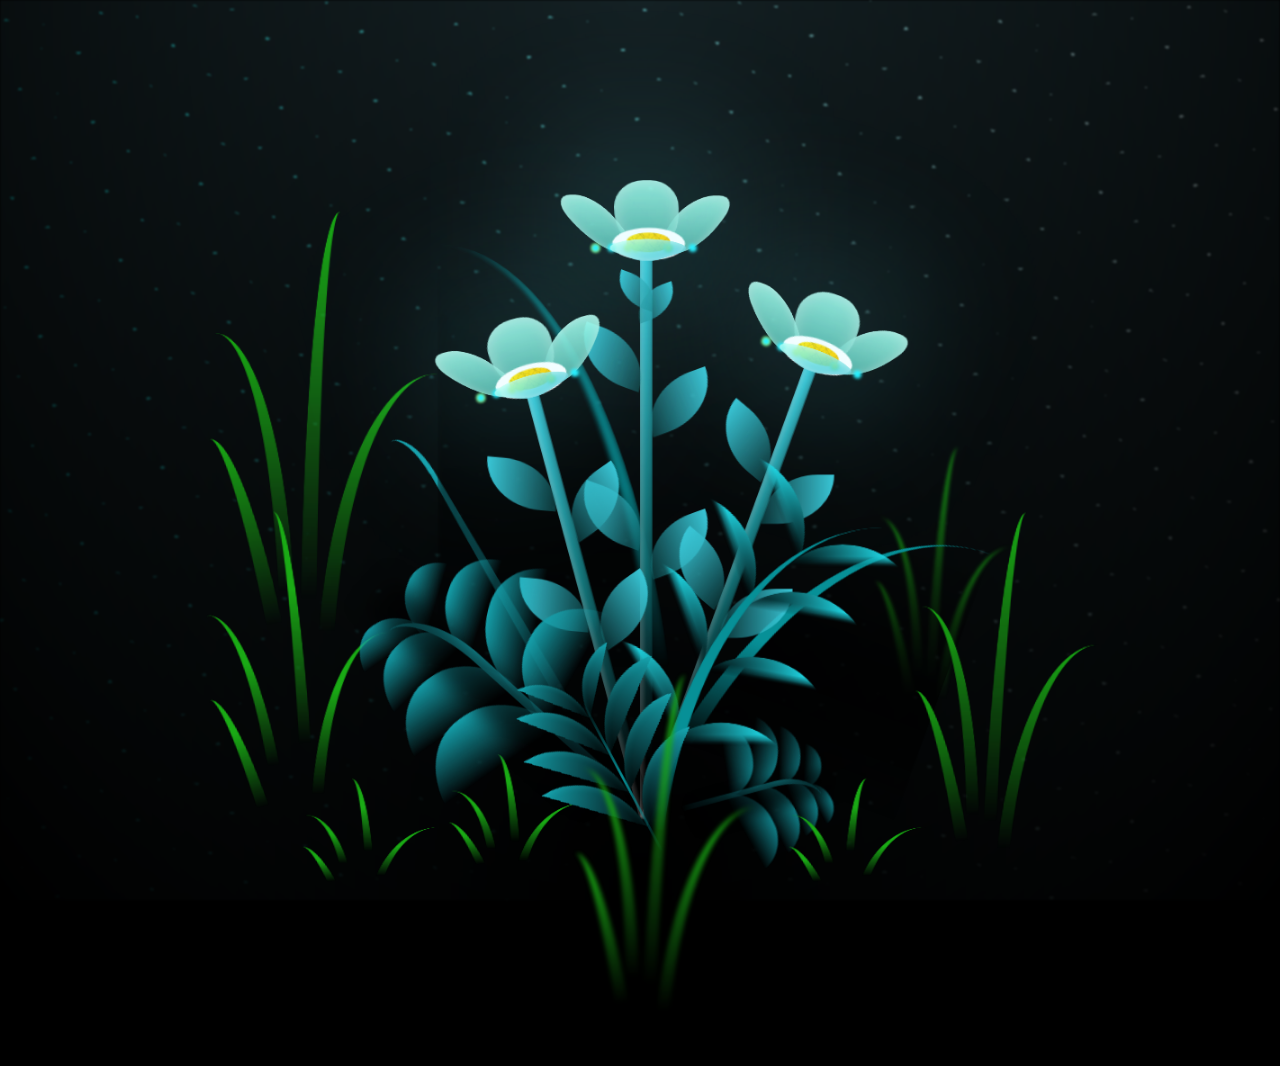
==== commit 44fd2c14: "Update flower.html" ====
--- a/flower.html
+++ b/flower.html
@@ -11,18 +11,6 @@
 <!-- partial:index.partial.html -->
     
 <body class="not-loaded">
-<button onclick="startAudio()">Play Audio</button>
-<audio id="background-music" controls loop>
-    <source src="fallen.mp3" type="audio/mp3">
-    Your browser does not support the audio element.
-</audio>
-
-<script>
-    function startAudio() {
-        var audio = document.getElementById("background-music");
-        audio.play();
-    }
-</script>
 
   <div class="night"></div>
   <div class="flowers">
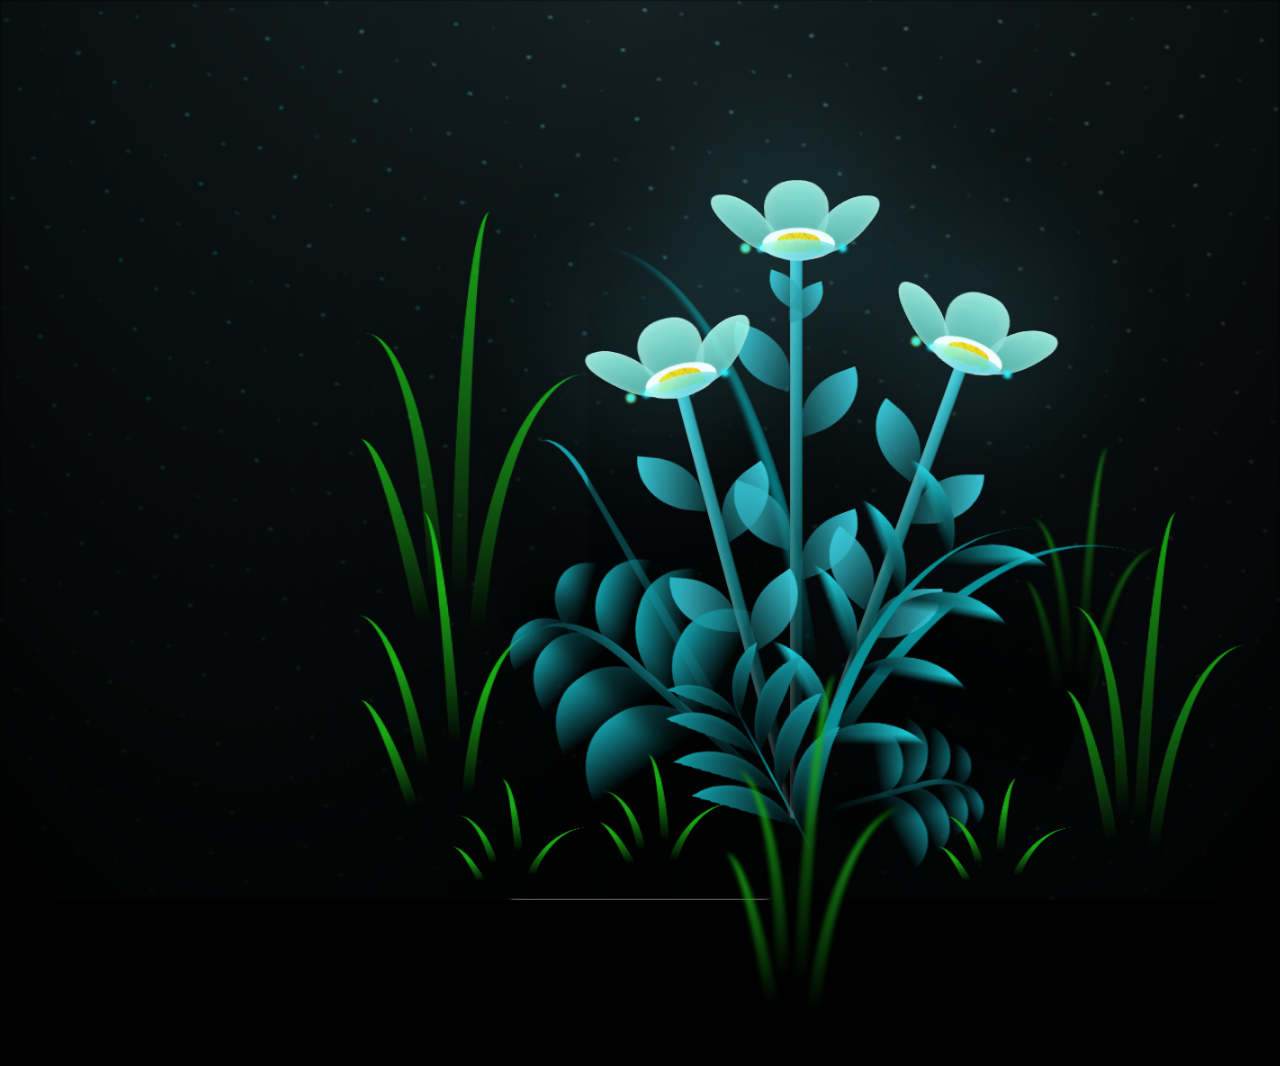
==== commit fa16829c: "Update flower.html" ====
--- a/flower.html
+++ b/flower.html
@@ -11,6 +11,9 @@
 <!-- partial:index.partial.html -->
     
 <body class="not-loaded">
+<audio controls autoplay>
+    <source src="audio/fallen.mp3" type="audio/mpeg">
+</audio>
 
   <div class="night"></div>
   <div class="flowers">
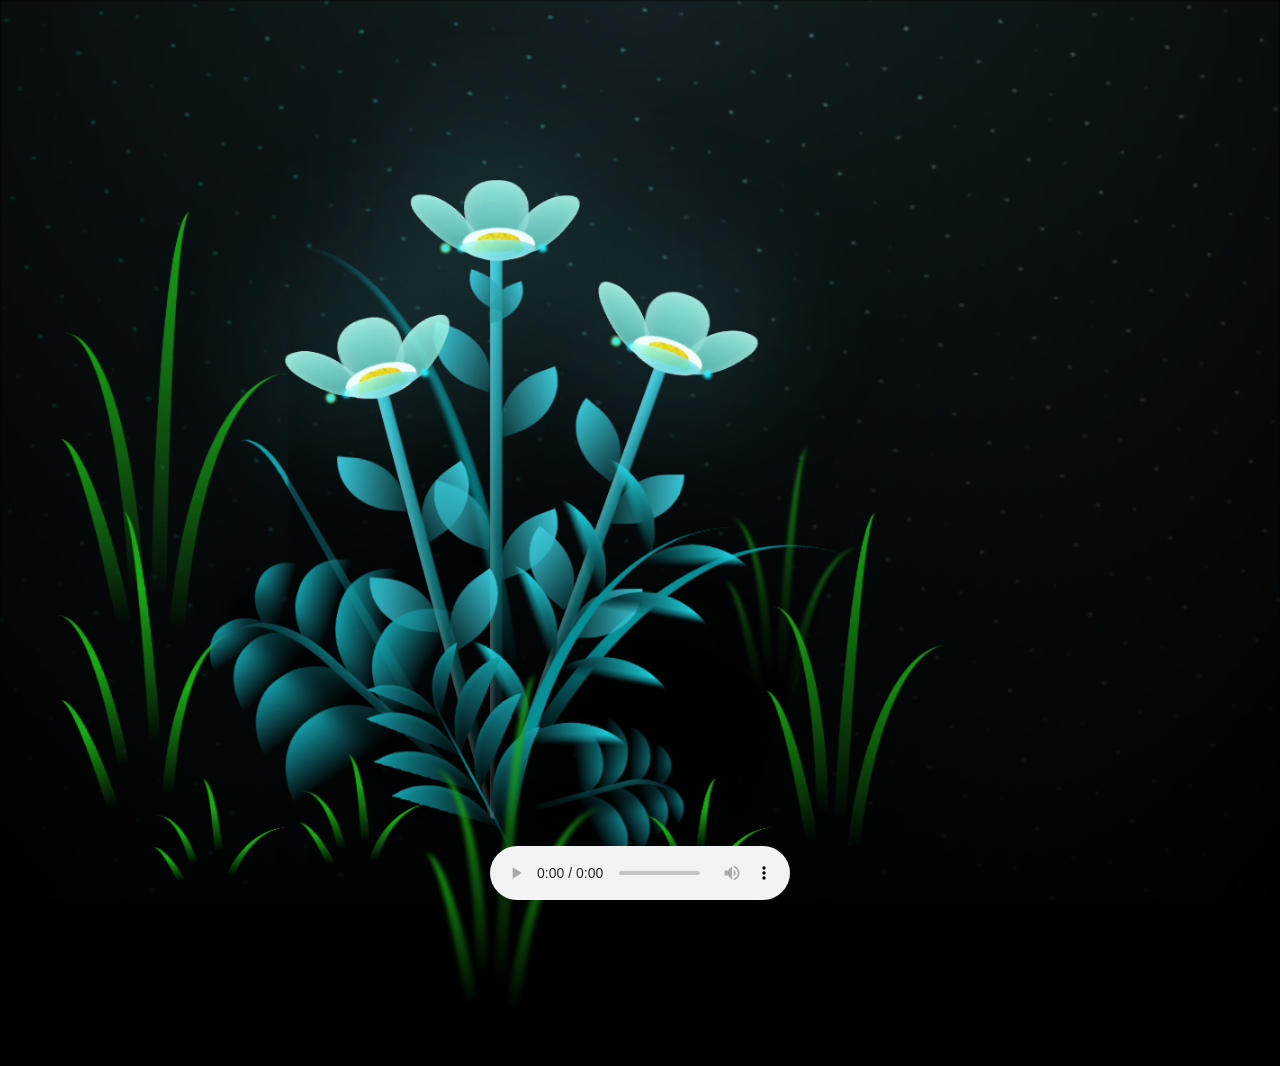
==== commit ce3c00d1: "Update flower.html" ====
--- a/flower.html
+++ b/flower.html
@@ -3,7 +3,12 @@
 <head>
   <meta charset="UTF-8">
   <title>my gift</title>
-  
+     <script type="text/javascript">
+   alert("Hello Loveee")
+   alert("Happy 7th Monthsaryyy loveee")
+   alert("Here's a small gift for you po^^")
+   alert("Sana ma gustohan mo po")
+   </script>
   <link rel="stylesheet" href="./flower.css">
  
 </head>
@@ -11,9 +16,6 @@
 <!-- partial:index.partial.html -->
     
 <body class="not-loaded">
-<audio controls autoplay>
-    <source src="audio/fallen.mp3" type="audio/mpeg">
-</audio>
 
   <div class="night"></div>
   <div class="flowers">
@@ -312,6 +314,10 @@
       </div>
     </div>
   </div>
+  <audio controls autoplay>
+    <source src="audio/fallen.mp3" type="audio/mp3">
+</audio>
+
 </body>
 <!-- partial -->
   <script  src="./flower.js"></script>
